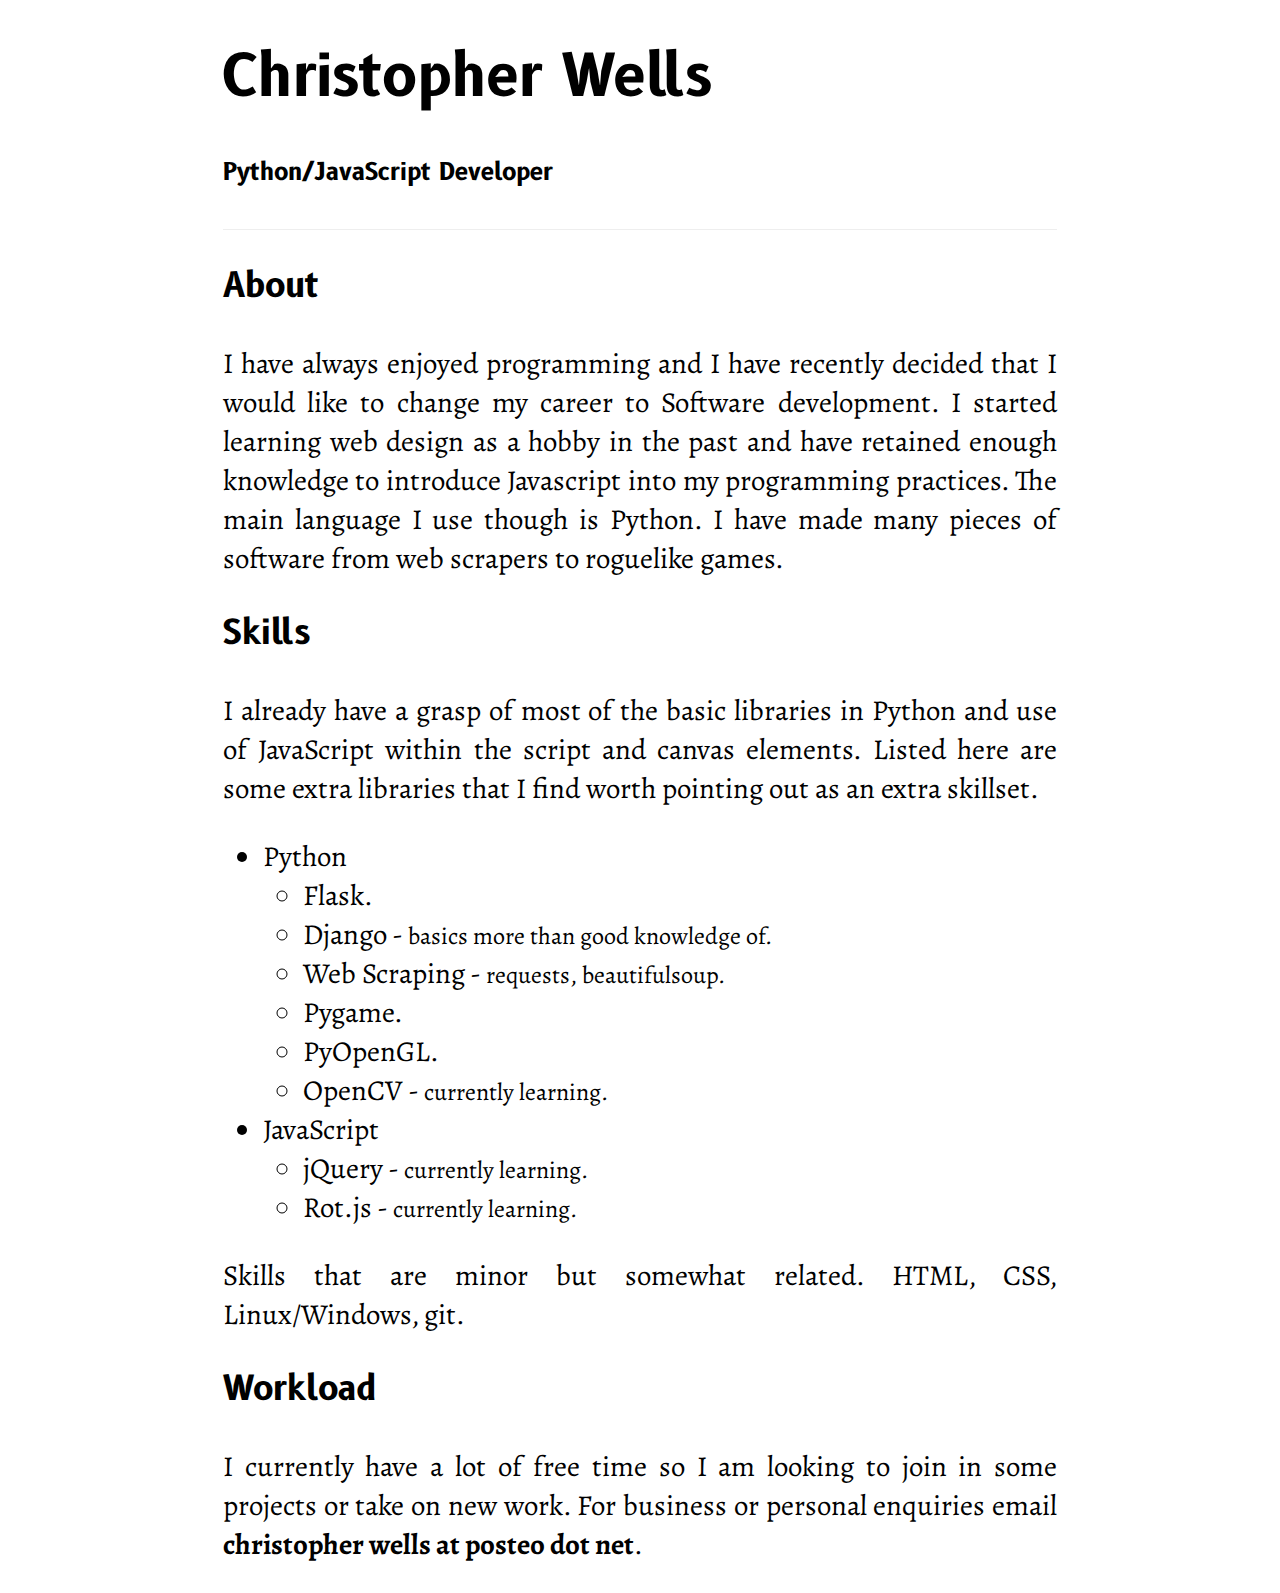
==== index.html @ 6271080f "Overhaul of everything - removed previous css, added new fonts." ====
<!DOCTYPE html>
<html lang="en" dir="ltr">

<head>
  <meta charset="utf-8">
  <meta name="viewport" content="width=device-width, initial-scale=1.0">
  <title>Christopher Wells - Python/JavaScript Developer</title>
  <link rel="preconnect" href="https://fonts.gstatic.com">
  <link href="https://fonts.googleapis.com/css2?family=Alegreya&family=B612&display=swap" rel="stylesheet">
  <style media="screen">
    body {
      font-size: 1.8em;
    }

    .wrapper {
      width: 66%;
      margin: auto;
    }

    header {
      border-bottom: 1px solid #eee;
    }

    h1,
    h2,
    h3,
    h4,
    h5,
    h6 {
      font-family: 'B612', sans-serif;
    }

    p,
    li {
      font-family: 'Alegreya', serif;
      text-align: justify;
    }
  </style>
</head>

<body>
  <div class="wrapper">

    <header>
      <h1>Christopher Wells</h1>
      <h5>Python/JavaScript Developer</h5>
    </header>
    <main>
      <section>
        <h3>About</h3>
        <p>I have always enjoyed programming and I have recently decided that I would like to change my career to Software development. I started learning web design as a hobby in the past and have retained enough knowledge to introduce Javascript
          into my programming practices. The main language I use though is Python. I have made many pieces of software from web scrapers to roguelike games.</p>
        <h3>Skills</h3>
        <p>I already have a grasp of most of the basic libraries in Python and use of JavaScript within the script and canvas elements. Listed here are some extra libraries that I find worth pointing out as an extra skillset.</p>
        <ul>
          <li>Python</li>
          <ul>
            <li>Flask.</li>
            <li>Django - <small>basics more than good knowledge of.</small></li>
            <li>Web Scraping - <small>requests, beautifulsoup.</small></li>
            <li>Pygame.</li>
            <li>PyOpenGL.</li>
            <li>OpenCV - <small>currently learning.</small></li>
          </ul>
          <li>JavaScript</li>
          <ul>
            <li>jQuery - <small>currently learning.</small></li>
            <li>Rot.js - <small>currently learning.</small></li>
          </ul>
        </ul>
        <p>Skills that are minor but somewhat related. HTML, CSS, Linux/Windows, git.</p>
      </section>
      <section>
        <h3>Workload</h3>
        <p>I currently have a lot of free time so I am looking to join in some projects or take on new work. For business or personal enquiries email <strong>christopher wells at posteo dot net</strong>.</p>
    </main>

  </div>
</body>

</html>
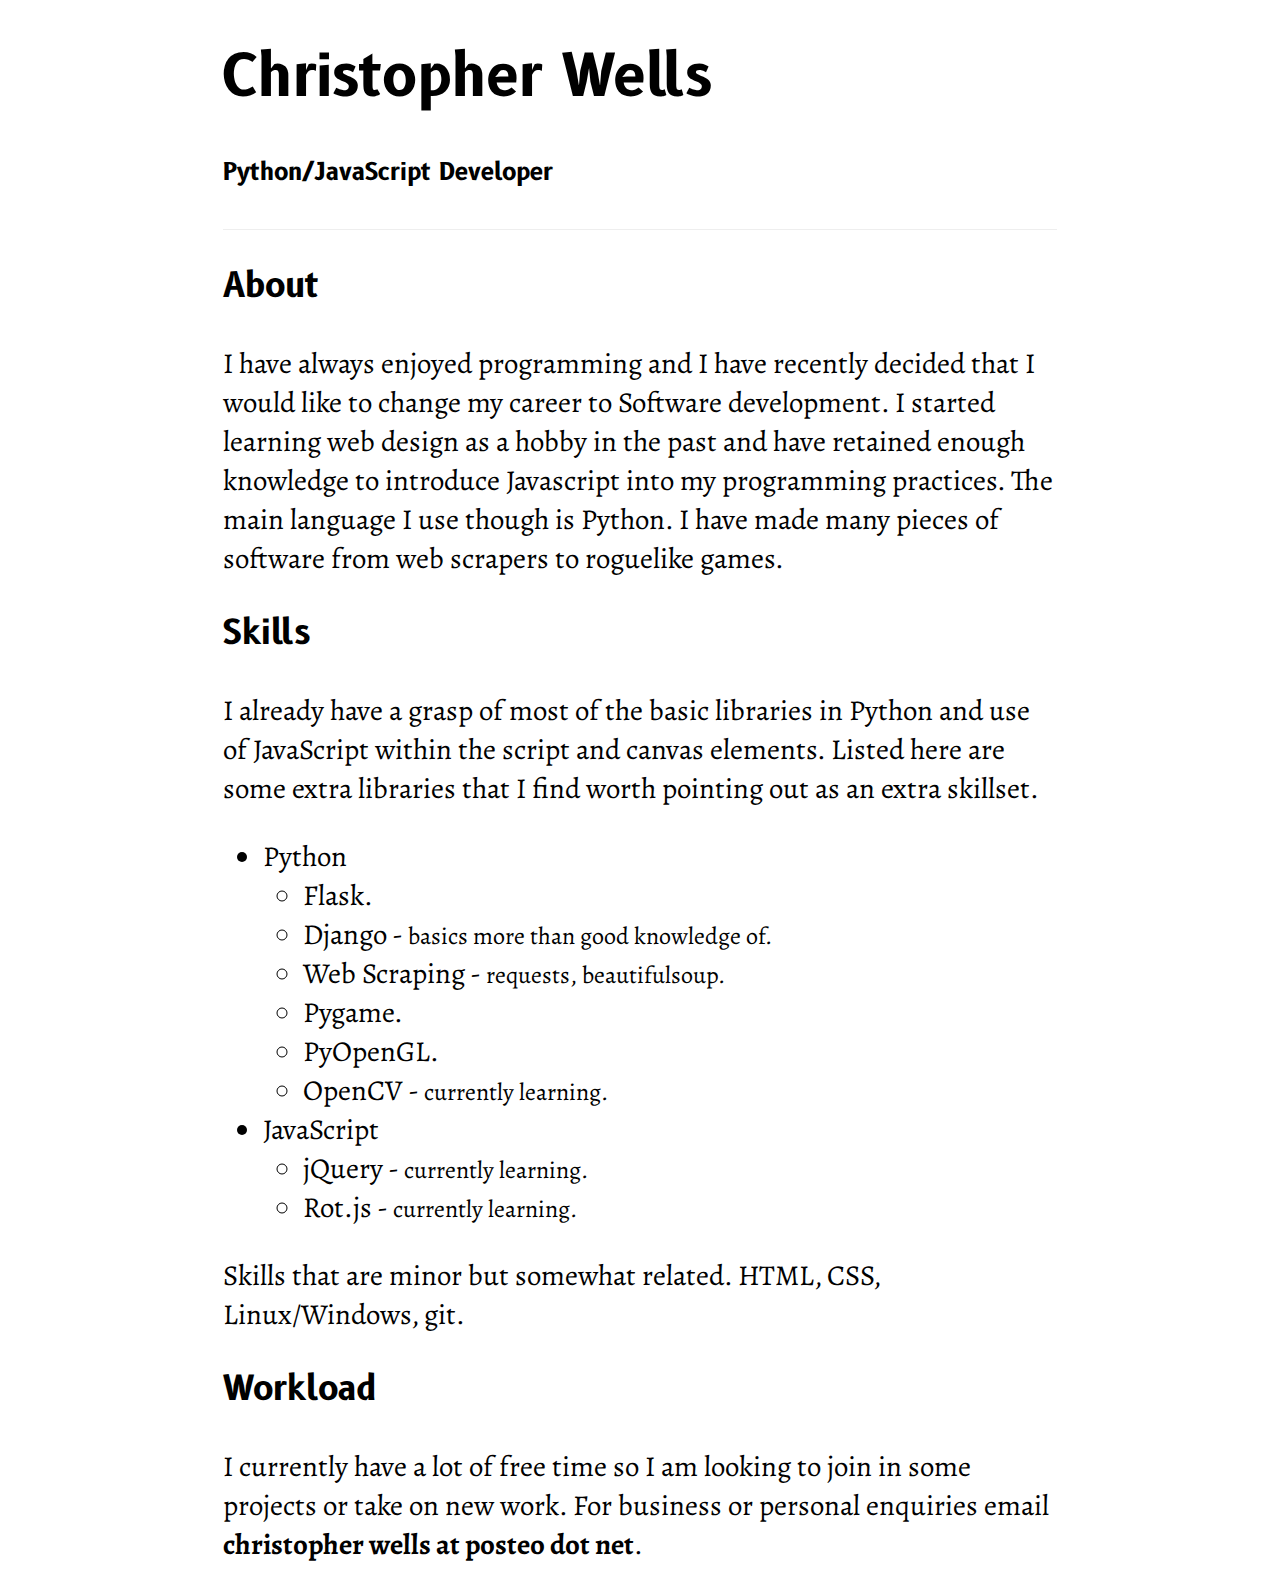
==== commit 3239ca38: "removed justify text" ====
--- a/index.html
+++ b/index.html
@@ -33,7 +33,6 @@
     p,
     li {
       font-family: 'Alegreya', serif;
-      text-align: justify;
     }
   </style>
 </head>
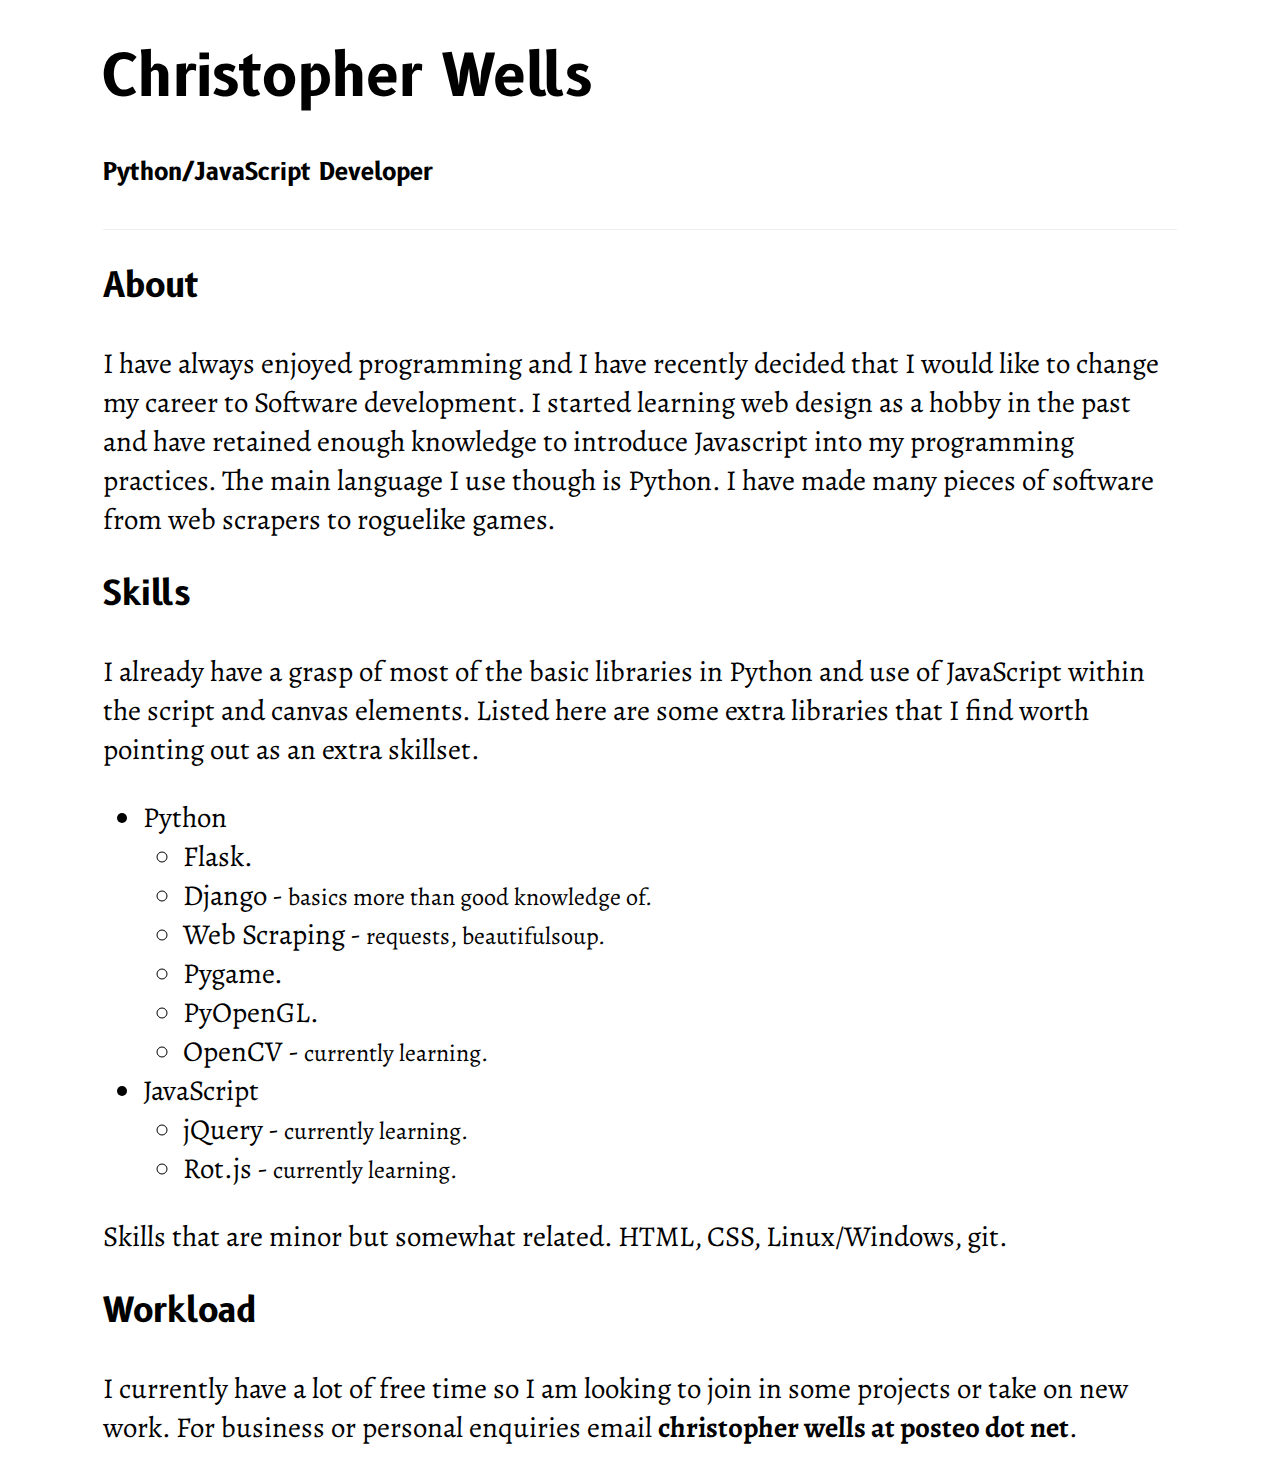
==== commit 03883cc6: "width balance" ====
--- a/index.html
+++ b/index.html
@@ -13,7 +13,7 @@
     }
 
     .wrapper {
-      width: 66%;
+      width: 85%;
       margin: auto;
     }
 
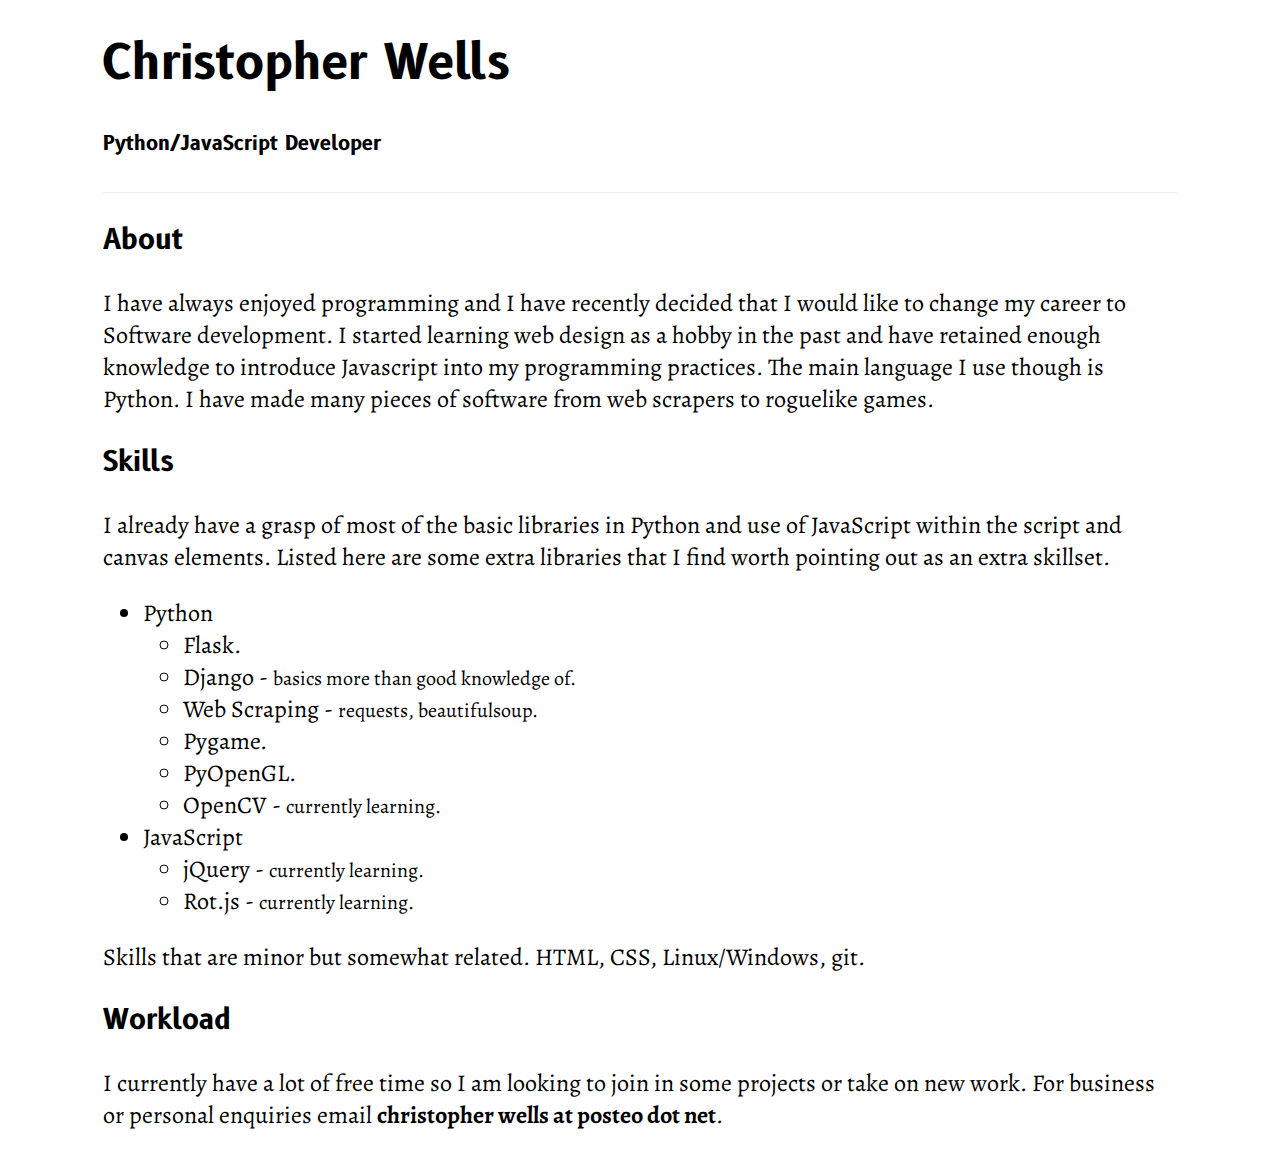
==== commit 3a2f90a8: "font size adjustment" ====
--- a/index.html
+++ b/index.html
@@ -9,7 +9,7 @@
   <link href="https://fonts.googleapis.com/css2?family=Alegreya&family=B612&display=swap" rel="stylesheet">
   <style media="screen">
     body {
-      font-size: 1.8em;
+      font-size: 1.5em;
     }
 
     .wrapper {
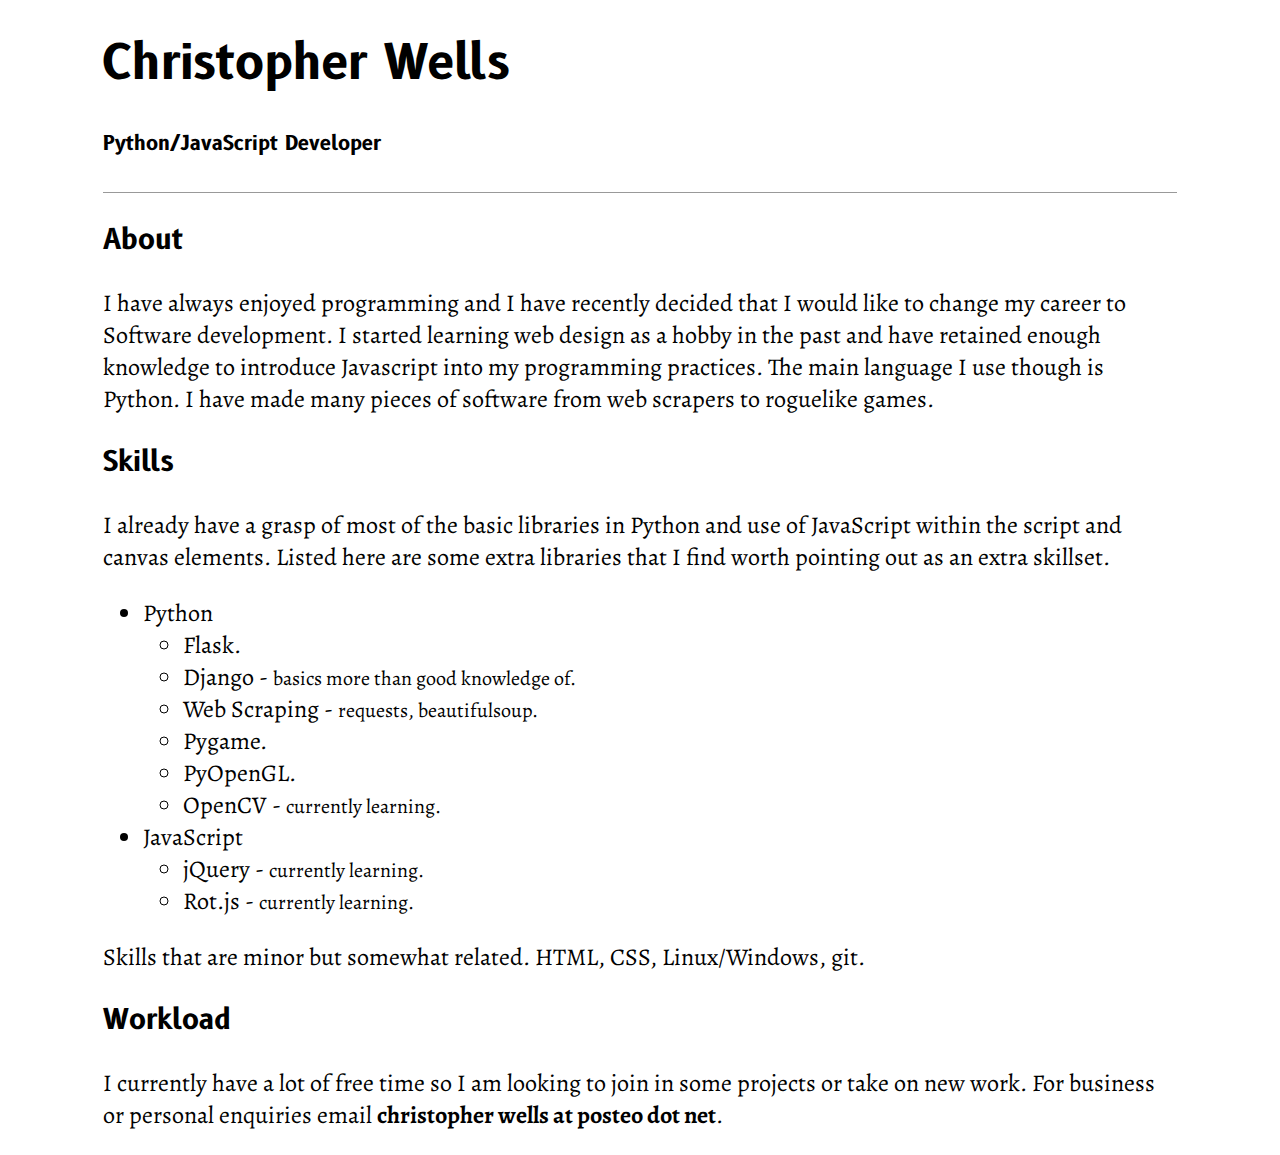
==== commit 93411017: "Visible border, media query closed" ====
--- a/index.html
+++ b/index.html
@@ -7,7 +7,7 @@
   <title>Christopher Wells - Python/JavaScript Developer</title>
   <link rel="preconnect" href="https://fonts.gstatic.com">
   <link href="https://fonts.googleapis.com/css2?family=Alegreya&family=B612&display=swap" rel="stylesheet">
-  <style media="screen">
+  <style>
     body {
       font-size: 1.5em;
     }
@@ -18,7 +18,7 @@
     }
 
     header {
-      border-bottom: 1px solid #eee;
+      border-bottom: 1px solid #999;
     }
 
     h1,
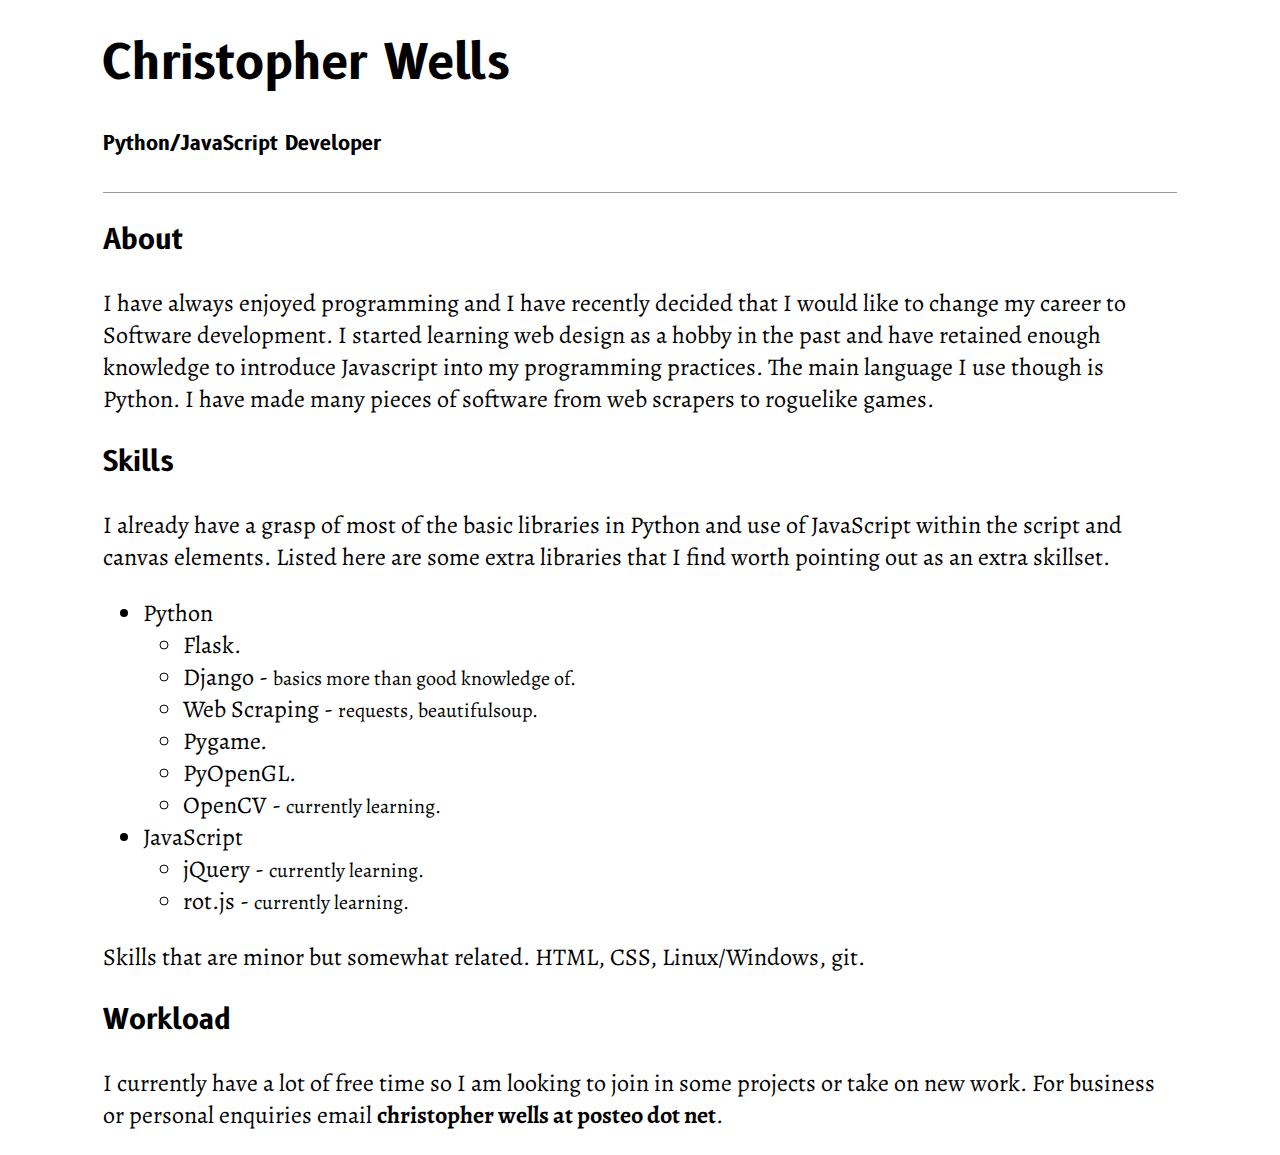
==== commit 63fdc468: "R > r" ====
--- a/index.html
+++ b/index.html
@@ -64,7 +64,7 @@
           <li>JavaScript</li>
           <ul>
             <li>jQuery - <small>currently learning.</small></li>
-            <li>Rot.js - <small>currently learning.</small></li>
+            <li>rot.js - <small>currently learning.</small></li>
           </ul>
         </ul>
         <p>Skills that are minor but somewhat related. HTML, CSS, Linux/Windows, git.</p>
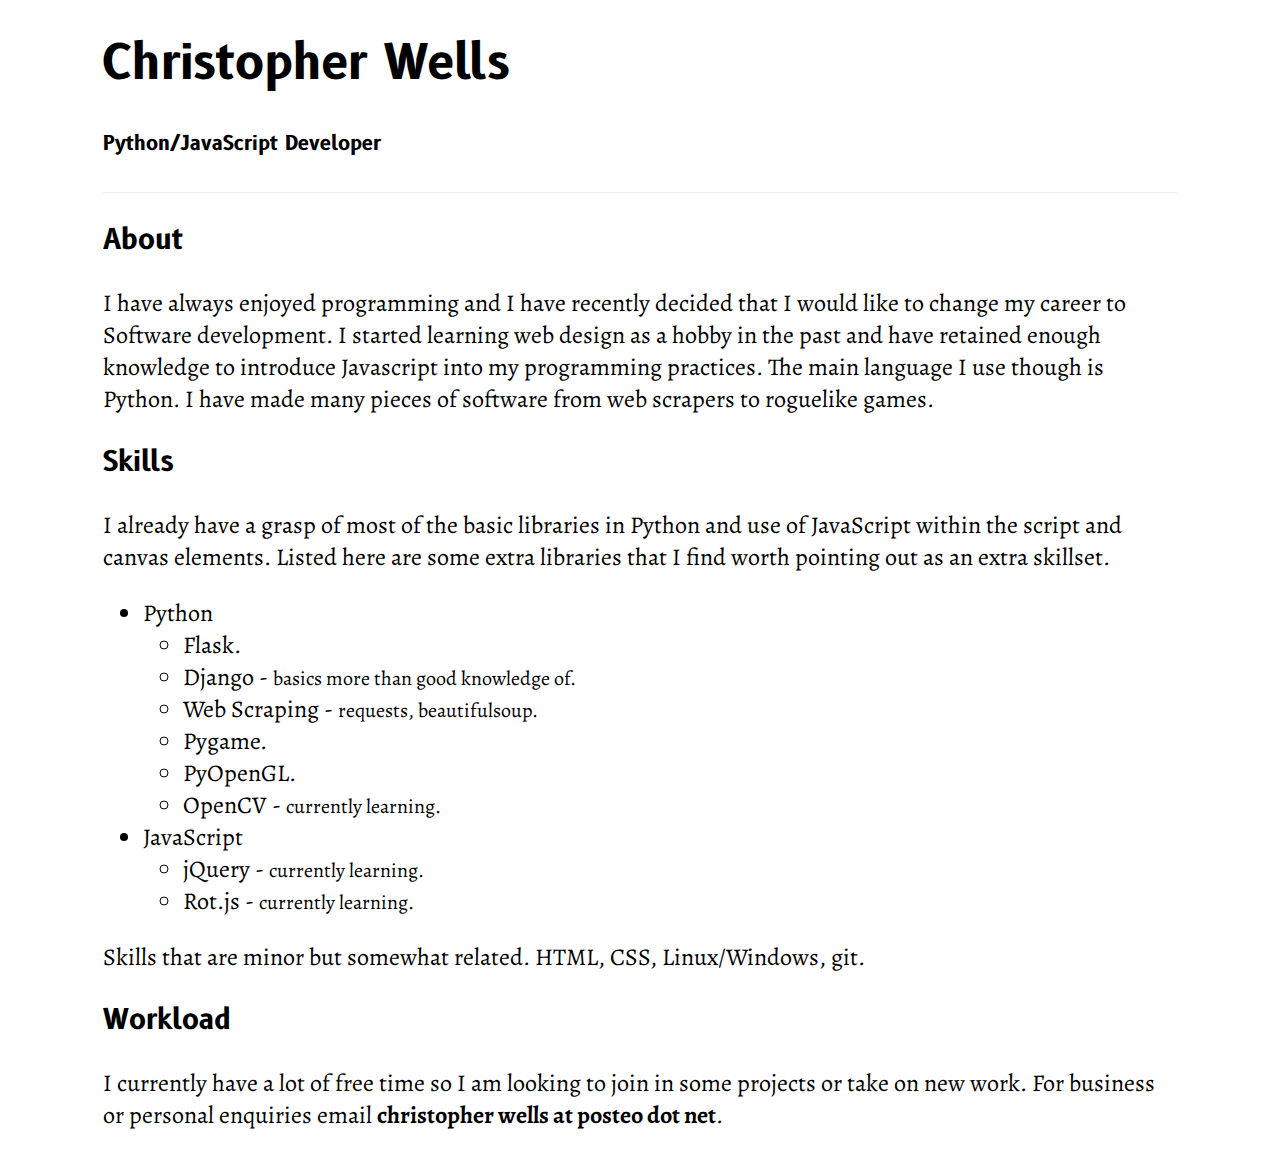
==== commit aa6b69aa: "Close section tag... Doh!" ====
--- a/index.html
+++ b/index.html
@@ -7,7 +7,7 @@
   <title>Christopher Wells - Python/JavaScript Developer</title>
   <link rel="preconnect" href="https://fonts.gstatic.com">
   <link href="https://fonts.googleapis.com/css2?family=Alegreya&family=B612&display=swap" rel="stylesheet">
-  <style>
+  <style media="screen">
     body {
       font-size: 1.5em;
     }
@@ -18,7 +18,7 @@
     }
 
     header {
-      border-bottom: 1px solid #999;
+      border-bottom: 1px solid #eee;
     }
 
     h1,
@@ -64,7 +64,7 @@
           <li>JavaScript</li>
           <ul>
             <li>jQuery - <small>currently learning.</small></li>
-            <li>rot.js - <small>currently learning.</small></li>
+            <li>Rot.js - <small>currently learning.</small></li>
           </ul>
         </ul>
         <p>Skills that are minor but somewhat related. HTML, CSS, Linux/Windows, git.</p>
@@ -72,6 +72,7 @@
       <section>
         <h3>Workload</h3>
         <p>I currently have a lot of free time so I am looking to join in some projects or take on new work. For business or personal enquiries email <strong>christopher wells at posteo dot net</strong>.</p>
+      </section>
     </main>
 
   </div>
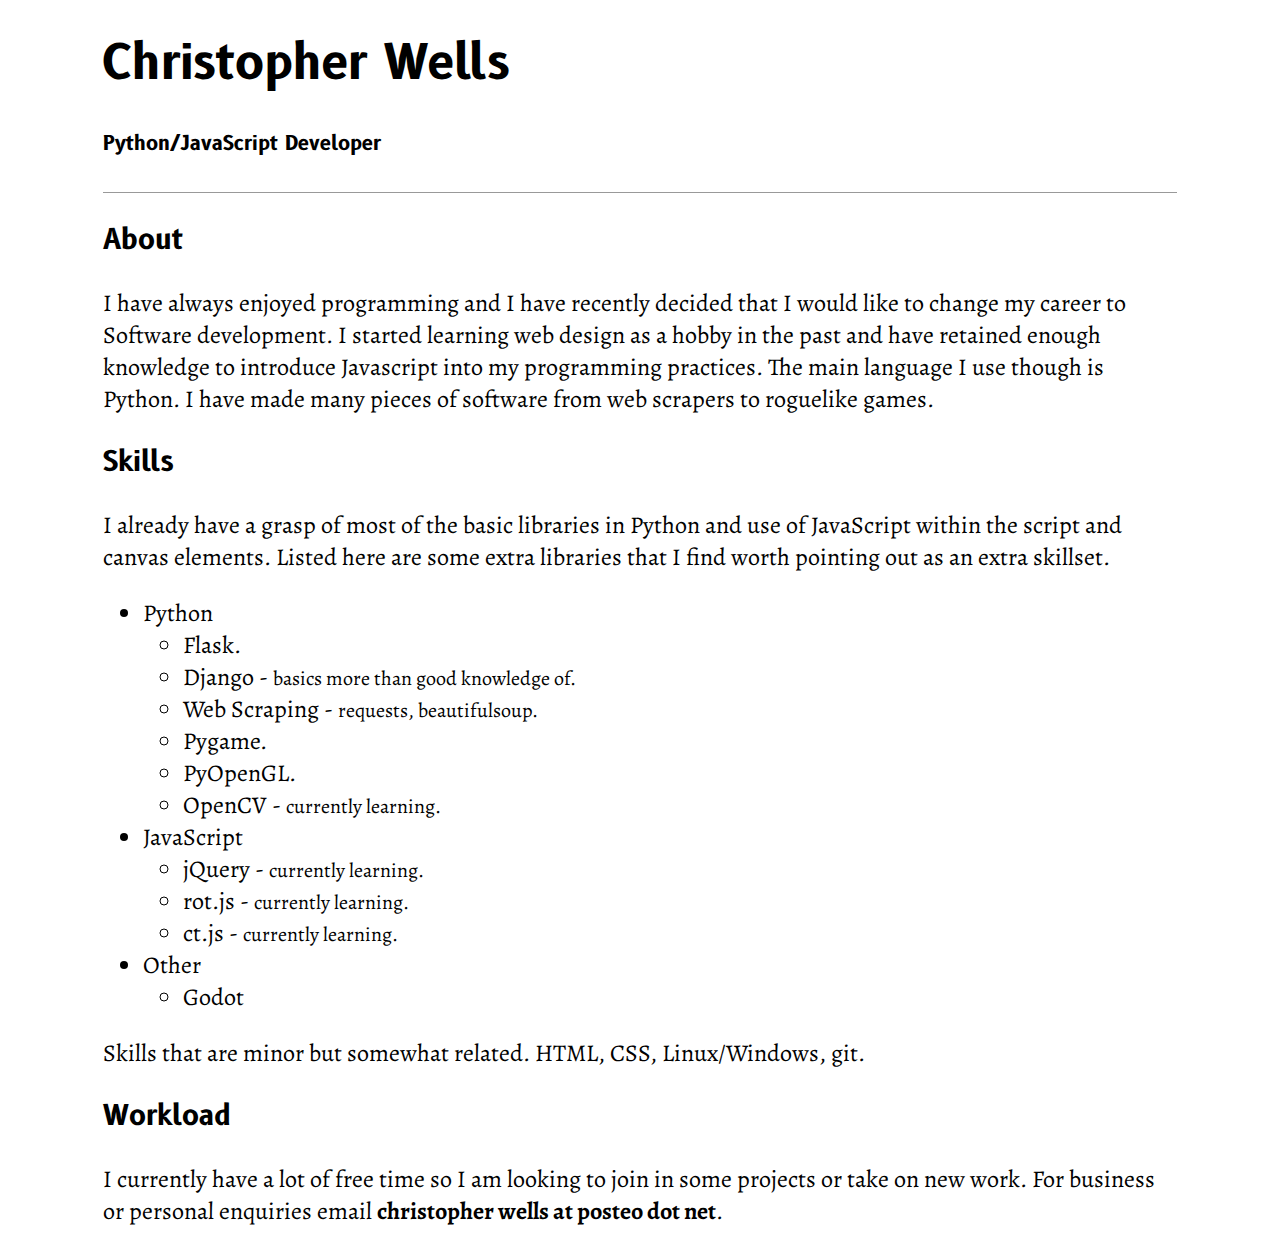
==== commit e0700690: "Added ct.js, godot" ====
--- a/index.html
+++ b/index.html
@@ -7,7 +7,7 @@
   <title>Christopher Wells - Python/JavaScript Developer</title>
   <link rel="preconnect" href="https://fonts.gstatic.com">
   <link href="https://fonts.googleapis.com/css2?family=Alegreya&family=B612&display=swap" rel="stylesheet">
-  <style media="screen">
+  <style>
     body {
       font-size: 1.5em;
     }
@@ -18,7 +18,7 @@
     }
 
     header {
-      border-bottom: 1px solid #eee;
+      border-bottom: 1px solid #999;
     }
 
     h1,
@@ -64,7 +64,12 @@
           <li>JavaScript</li>
           <ul>
             <li>jQuery - <small>currently learning.</small></li>
-            <li>Rot.js - <small>currently learning.</small></li>
+            <li>rot.js - <small>currently learning.</small></li>
+            <li>ct.js - <small>currently learning.</small></li>
+          </ul>
+          <li>Other</li>
+          <ul>
+            <li>Godot</li>
           </ul>
         </ul>
         <p>Skills that are minor but somewhat related. HTML, CSS, Linux/Windows, git.</p>
@@ -72,7 +77,6 @@
       <section>
         <h3>Workload</h3>
         <p>I currently have a lot of free time so I am looking to join in some projects or take on new work. For business or personal enquiries email <strong>christopher wells at posteo dot net</strong>.</p>
-      </section>
     </main>
 
   </div>
